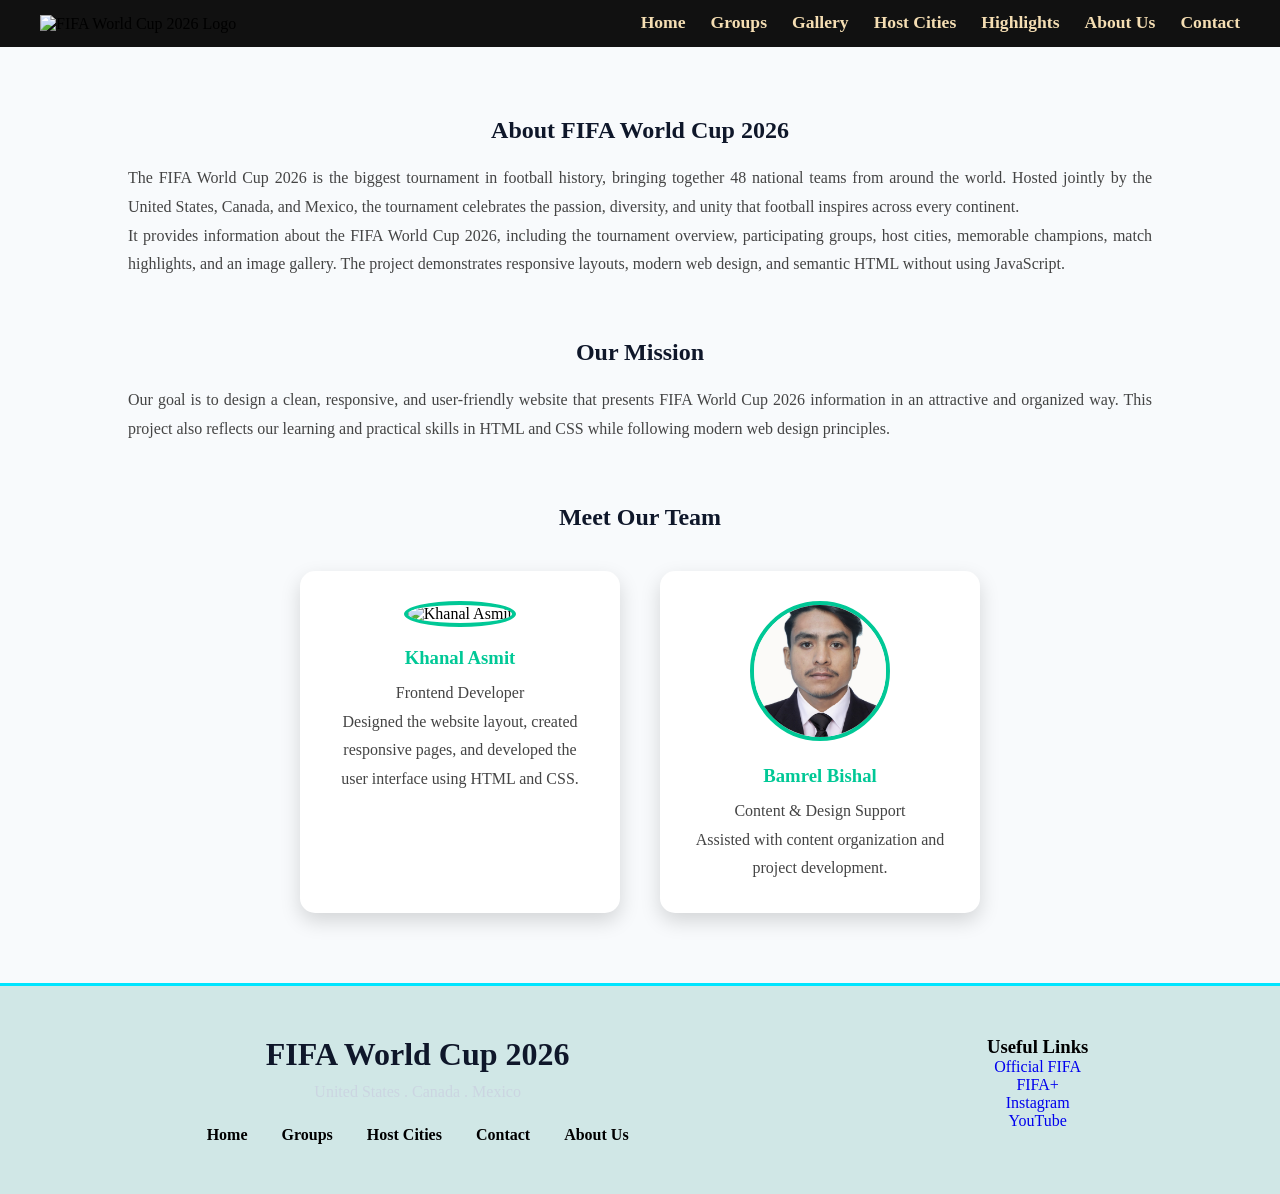
==== about.html @ 88fce1f7 "updated fifa website" ====
<!doctype html>
<html lang="en">
  <head>
    <meta charset="UTF-8" />
    <meta name="viewport" content="width=device-width, initial-scale=1.0" />
    <title>Fifa World Cup</title>
    <style>
      * {
        margin: 0;
        padding: 0;
        box-sizing: border-box;
        scroll-behavior: smooth;
      }
      .navbar {
        position: sticky;
        top: 0;
        z-index: 1000;
        background: #111;
        display: flex;
        justify-content: space-between;
        align-items: center;
        padding: 12px 40px;
      }

      .logo img {
        height: 80px;
      }

      nav {
        display: flex;
        gap: 25px;
      }

      nav a {
        text-decoration: none;
        color: #f5deb3;
        font-size: 1.1rem;
        font-weight: bold;
        transition: 0.3s;
      }

      nav a::after {
        content: "";
        display: block;
        width: 0;
        height: 2px;
        background: #00e5ff;
        transition: 0.3s;
      }

      nav a:hover::after {
        width: 100%;
      }

      .about {
        padding: 70px 10%;
        background: #f8fafc;
      }

      .about-section,
      .mission-section {
        margin-bottom: 60px;
      }

      .about h1,
      .about h2 {
        text-align: center;
        color: #0f172a;
        margin-bottom: 20px;
      }

      .about p {
        color: #444;
        line-height: 1.8;
        text-align: justify;
      }

      .team-section {
        text-align: center;
      }

      .team-container {
        display: flex;
        justify-content: center;
        gap: 40px;
        flex-wrap: wrap;
        margin-top: 40px;
      }

      .team-card {
        width: 320px;
        background: white;
        padding: 30px;
        border-radius: 15px;
        box-shadow: 0 8px 20px rgba(0, 0, 0, 0.15);
        transition: 0.3s;
      }

      .team-card:hover {
        transform: translateY(-8px);
      }

      .team-card img {
        width: 140px;
        height: 140px;
        border-radius: 50%;
        object-fit: cover;
        margin-bottom: 20px;
        border: 4px solid #00c896;
      }

      .team-card h3 {
        color: #00c896;
        margin-bottom: 10px;
      }

      .team-card p {
        text-align: center;
      }
      .footer {
        display: flex;
        flex-wrap: wrap;
        justify-content: space-around;
        background-color: #d0e7e6;
        padding: 50px 20px 25px;
        text-align: center;
        border-top: 3px solid #00e5ff;
      }

      .footer-content h2 {
        color: #0f172a;
        margin-bottom: 10px;
        font-size: 2rem;
      }

      .footer-content p {
        color: #cbd5e1;
        margin-bottom: 15px;
      }

      .footer-links {
        margin: 25px 0;
      }

      .footer-links a {
        color: #000;
        text-decoration: none;
        margin: 0 15px;
        font-weight: bold;
        transition: 0.3s;
      }

      .footer-links a:hover {
        color: #00e5ff;
      }

      .footer ul a {
        text-decoration: none;
      }
      .footer ul {
        list-style: none;
      }
    </style>
  </head>
  <body>
    <!-- here is the navbar section -->
    <header class="navbar">
      <div class="logo">
        <img
          src="https://digitalhub.fifa.com/transform/157d23bf-7e13-4d7b-949e-5d27d340987e/WC26_Logo?&io=transform:fill&quality=75"
          alt="FIFA World Cup 2026 Logo"
        />
      </div>

      <nav>
        <a href="index.html">Home</a>
        <a href="group.html">Groups</a>
        <a href="gallery.html">Gallery</a>
        <a href="hostCity.html">Host Cities</a>
        <a href="highlights.html">Highlights</a>
        <a href="about.html">About Us</a>
        <a href="contact.html">Contact</a>
      </nav>
    </header>

    <main class="about">
      <!-- here is the about project -->
      <section class="about-section">
        <h1>About FIFA World Cup 2026</h1>

        <p>
          The FIFA World Cup 2026 is the biggest tournament in football history,
          bringing together 48 national teams from around the world. Hosted
          jointly by the United States, Canada, and Mexico, the tournament
          celebrates the passion, diversity, and unity that football inspires
          across every continent.
        </p>

        <p>
          It provides information about the FIFA World Cup 2026, including the
          tournament overview, participating groups, host cities, memorable
          champions, match highlights, and an image gallery. The project
          demonstrates responsive layouts, modern web design, and semantic HTML
          without using JavaScript.
        </p>
      </section>

      <!-- Mission -->
      <section class="mission-section">
        <h2>Our Mission</h2>

        <p>
          Our goal is to design a clean, responsive, and user-friendly website
          that presents FIFA World Cup 2026 information in an attractive and
          organized way. This project also reflects our learning and practical
          skills in HTML and CSS while following modern web design principles.
        </p>
      </section>

      <!-- Team -->
      <section class="team-section">
        <h2>Meet Our Team</h2>

        <div class="team-container">
          <div class="team-card">
            <img
              src="https://avatars.githubusercontent.com/u/84969950?v=4"
              alt="Khanal Asmit"
            />
            <h3>Khanal Asmit</h3>
            <p>Frontend Developer</p>
            <p>
              Designed the website layout, created responsive pages, and
              developed the user interface using HTML and CSS.
            </p>
          </div>

          <div class="team-card">
            <img src="images/bishal bamrel.jpeg" alt="Bamrel Bishal" />
            <h3>Bamrel Bishal</h3>
            <p>Content & Design Support</p>
            <p>Assisted with content organization and project development.</p>
          </div>
        </div>
      </section>
    </main>

    <!-- footer section  -->
    <footer class="footer">
      <div class="footer-content">
        <h2>FIFA World Cup 2026</h2>
        <p>United States . Canada . Mexico</p>

        <div class="footer-links">
          <a href="index.html">Home</a>
          <a href="group.html">Groups</a>
          <a href="hostCity.html">Host Cities</a>
          <a href="contact.html">Contact</a>
          <a href="about.html">About Us</a>
        </div>
      </div>
      <ul>
        <h3>Useful Links</h3>
        <li>
          <a href="https://www.fifa.com" target="_blank">Official FIFA</a>
        </li>
        <li>
          <a href="https://www.fifa.com/fifaplus/en" target="_blank">FIFA+</a>
        </li>
        <li>
          <a href="https://www.instagram.com/fifaworldcup/" target="_blank"
            >Instagram</a
          >
        </li>
        <li>
          <a href="https://www.youtube.com/@fifa" target="_blank">YouTube</a>
        </li>
      </ul>
    </footer>
  </body>
</html>
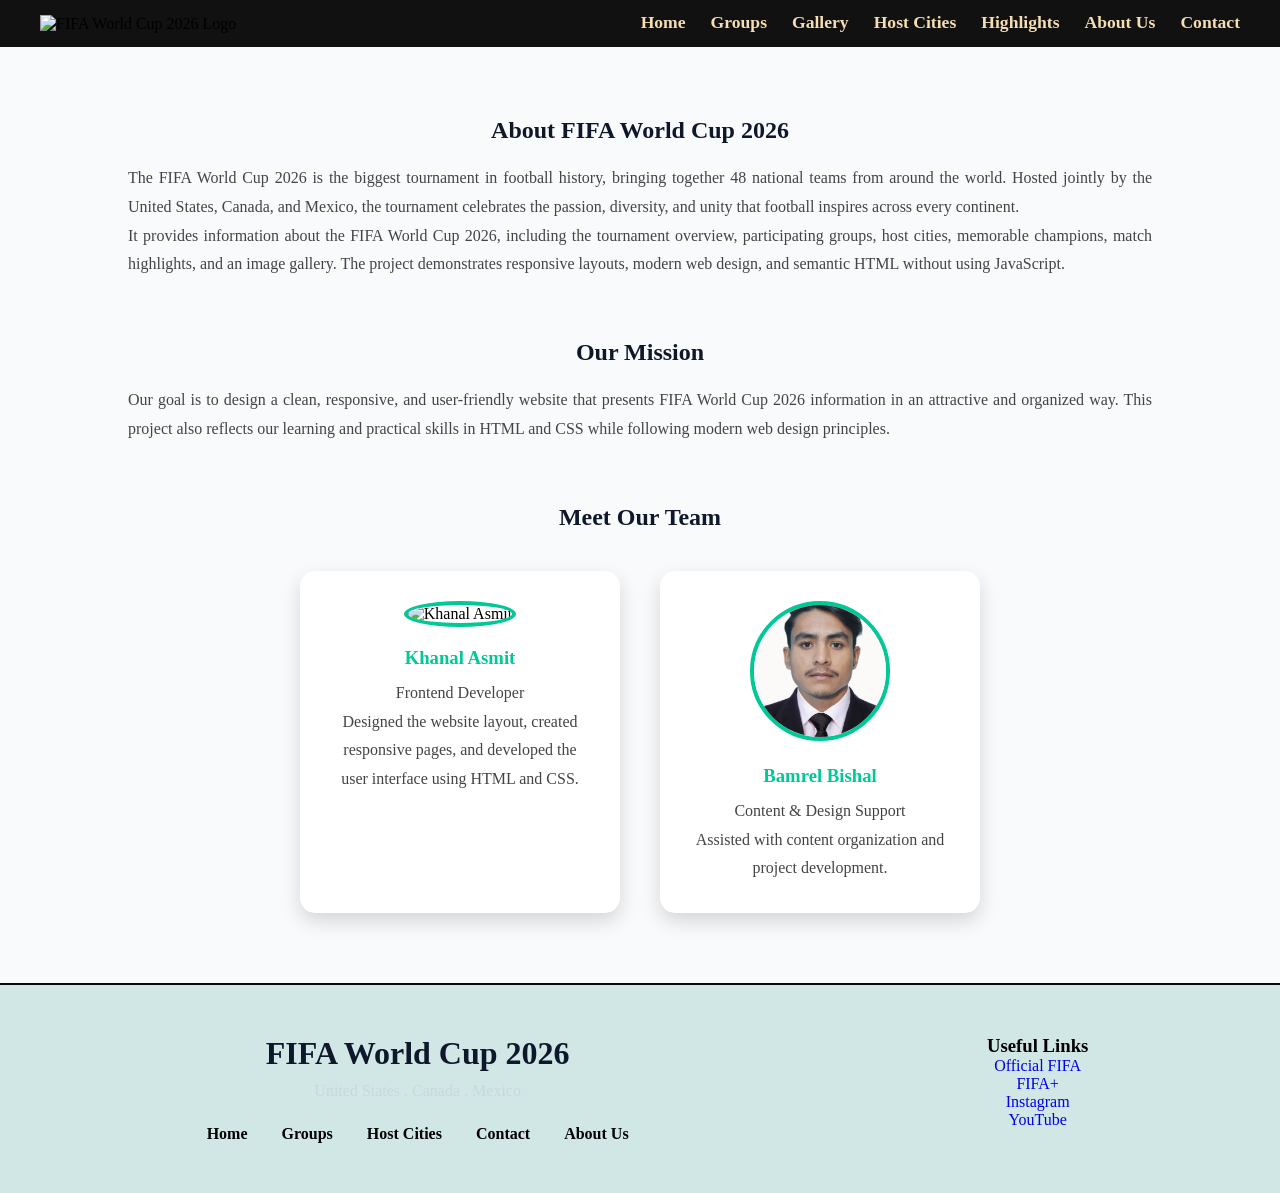
==== commit e3299621: "footer update done" ====
--- a/about.html
+++ b/about.html
@@ -124,7 +124,7 @@
         background-color: #d0e7e6;
         padding: 50px 20px 25px;
         text-align: center;
-        border-top: 3px solid #00e5ff;
+        border-top: 2px solid #060909;
       }
 
       .footer-content h2 {
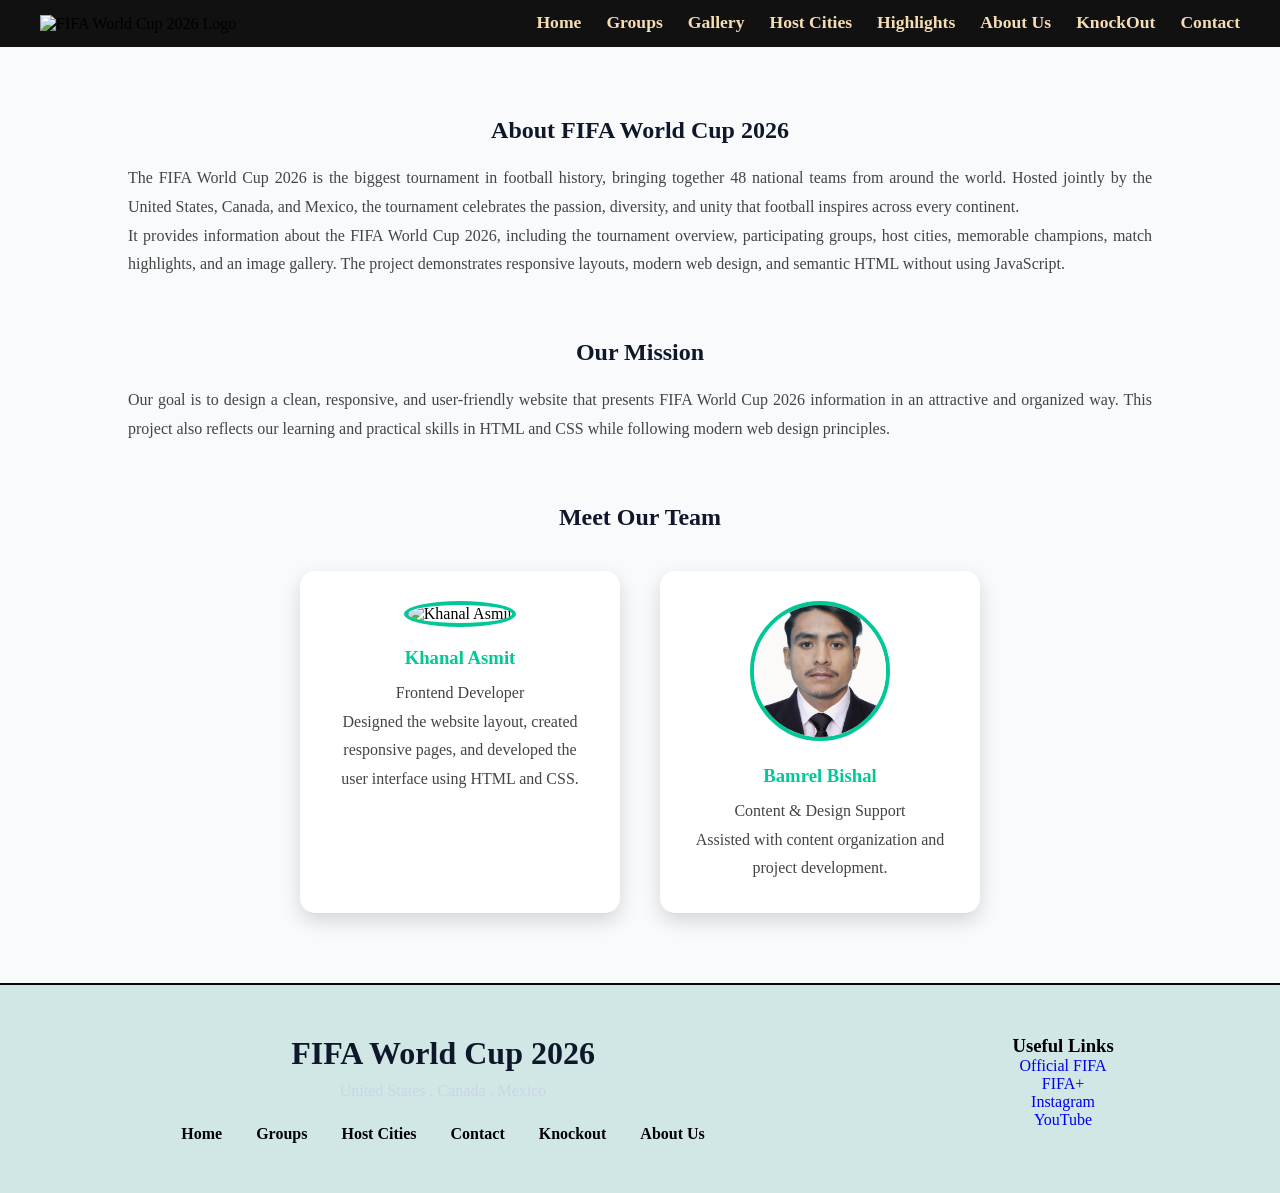
==== commit 5423e4c2: "ui update" ====
--- a/about.html
+++ b/about.html
@@ -179,6 +179,7 @@
         <a href="hostCity.html">Host Cities</a>
         <a href="highlights.html">Highlights</a>
         <a href="about.html">About Us</a>
+        <a href="knockOut.html">KnockOut </a>
         <a href="contact.html">Contact</a>
       </nav>
     </header>
@@ -256,6 +257,7 @@
           <a href="group.html">Groups</a>
           <a href="hostCity.html">Host Cities</a>
           <a href="contact.html">Contact</a>
+          <a href="knockOut.html">Knockout</a>
           <a href="about.html">About Us</a>
         </div>
       </div>
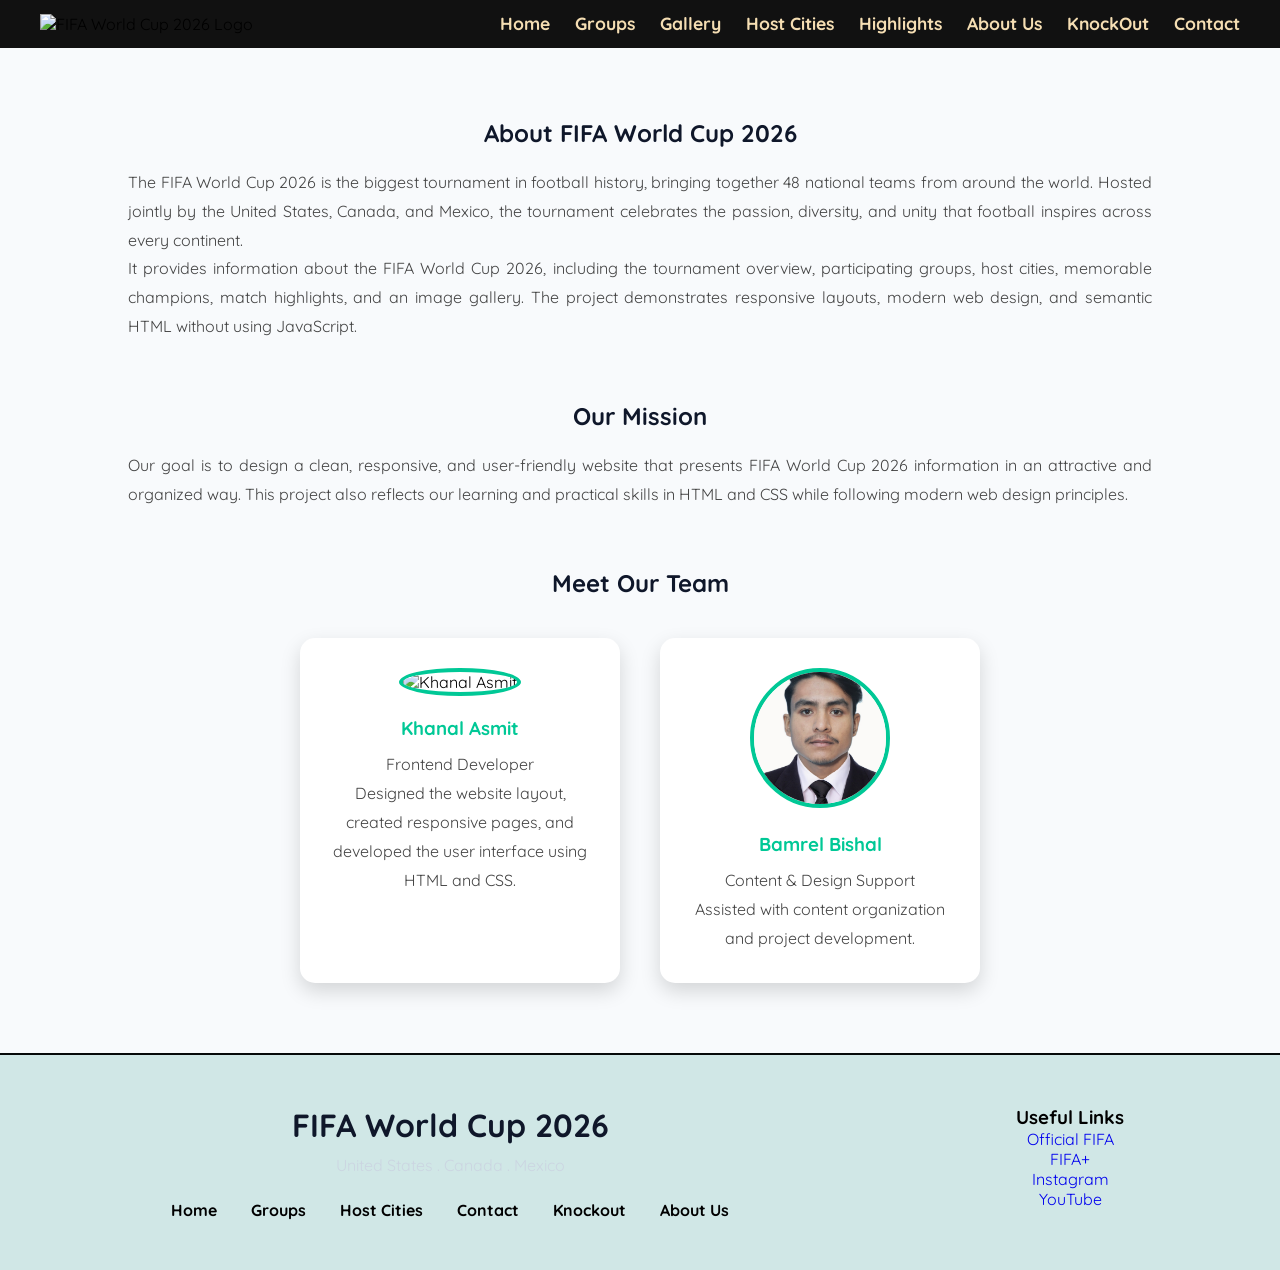
==== commit cffb21e5: "font family updated" ====
--- a/about.html
+++ b/about.html
@@ -5,6 +5,13 @@
     <meta name="viewport" content="width=device-width, initial-scale=1.0" />
     <title>Fifa World Cup</title>
     <style>
+      @font-face {
+        font-family: "Quick";
+        src: url("fonts/Quicksand/Quicksand-VariableFont_wght.ttf");
+      }
+      body {
+        font-family: "Quick", sans-serif;
+      }
       * {
         margin: 0;
         padding: 0;
@@ -159,6 +166,175 @@
       }
       .footer ul {
         list-style: none;
+      }
+      /* Responsive Design */
+
+      /* Tablets */
+      @media (max-width: 992px) {
+        .navbar {
+          flex-direction: column;
+          padding: 15px 20px;
+        }
+
+        .logo img {
+          height: 65px;
+          margin-bottom: 15px;
+        }
+
+        nav {
+          flex-wrap: wrap;
+          justify-content: center;
+          gap: 15px;
+        }
+
+        nav a {
+          font-size: 1rem;
+        }
+
+        .about {
+          padding: 50px 5%;
+        }
+
+        .about h1 {
+          font-size: 2.2rem;
+        }
+
+        .about h2 {
+          font-size: 1.8rem;
+        }
+
+        .team-container {
+          gap: 25px;
+        }
+
+        .team-card {
+          width: 280px;
+        }
+
+        .footer {
+          flex-direction: column;
+          gap: 30px;
+        }
+      }
+
+      /* Mobile Devices */
+      @media (max-width: 600px) {
+        .navbar {
+          position: relative;
+          padding: 10px 15px;
+        }
+
+        .logo img {
+          height: 55px;
+        }
+
+        nav {
+          flex-direction: column;
+          align-items: center;
+          gap: 12px;
+        }
+
+        nav a {
+          font-size: 0.95rem;
+        }
+
+        .about {
+          padding: 35px 15px;
+        }
+
+        .about h1 {
+          font-size: 1.8rem;
+        }
+
+        .about h2 {
+          font-size: 1.5rem;
+        }
+
+        .about-section,
+        .mission-section {
+          margin-bottom: 40px;
+        }
+
+        .about p {
+          font-size: 0.95rem;
+          line-height: 1.6;
+          text-align: left;
+        }
+
+        .team-container {
+          flex-direction: column;
+          align-items: center;
+          gap: 20px;
+          margin-top: 25px;
+        }
+
+        .team-card {
+          width: 90%;
+          padding: 20px;
+        }
+
+        .team-card img {
+          width: 120px;
+          height: 120px;
+        }
+
+        .team-card h3 {
+          font-size: 1.2rem;
+        }
+
+        .team-card p {
+          font-size: 0.9rem;
+        }
+
+        .footer {
+          padding: 30px 15px;
+        }
+
+        .footer-content h2 {
+          font-size: 1.5rem;
+        }
+
+        .footer-content p {
+          font-size: 0.9rem;
+        }
+
+        .footer-links {
+          display: flex;
+          flex-direction: column;
+          gap: 12px;
+        }
+
+        .footer-links a {
+          margin: 0;
+        }
+      }
+
+      /* Small Mobile Devices */
+      @media (max-width: 400px) {
+        .logo img {
+          height: 45px;
+        }
+
+        nav a {
+          font-size: 0.85rem;
+        }
+
+        .about h1 {
+          font-size: 1.5rem;
+        }
+
+        .team-card {
+          width: 95%;
+        }
+
+        .team-card img {
+          width: 100px;
+          height: 100px;
+        }
+
+        .footer-content h2 {
+          font-size: 1.3rem;
+        }
       }
     </style>
   </head>
